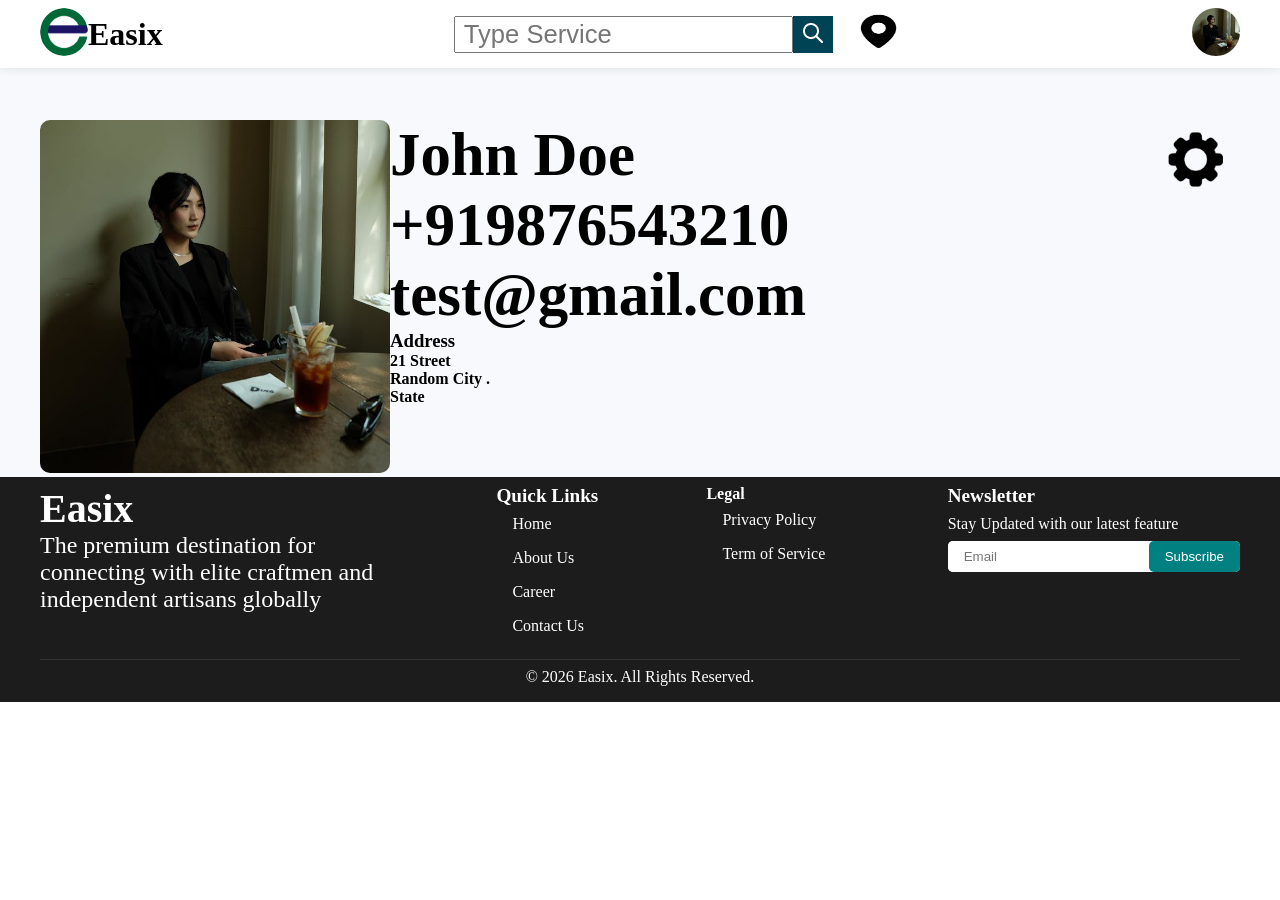
==== profile.html @ 9159142f "design page started" ====
<!DOCTYPE html>
<html lang="en">
<head>
    <meta charset="UTF-8">
    <meta name="viewport" content="width=device-width, initial-scale=1.0">
    <title>Profile | Easix</title>
    <link rel="stylesheet" href="/styles/profile.css">
</head>
<body>
    <header class="header">
        <div class="container1">
            <div class="navbar">
                <div class="logo_title">
                    <div class="logo">
                        <img src="/images/easix.ico" alt="">
                    </div>
                    <div class="title"><h1>Easix</h1></div>
                </div>
                <div class="search_location">
                    <div class="search_form">
                        <input type="text" placeholder="Type Service">
                        <button onclick="window.location.href = '/search.html'"><img src="/images/SearchOutline.png" alt=""></button>
                    </div>
                    <div class="location">
                        <img src="/images/location.png" alt="">
                    </div>
                </div>
                <div class="profile_menu">
                    <div class="profile">
                        <img src="/images/profile.jpg" alt="">
                    </div>
                </div>
            </div>
        </div>
    </header>
    <section class="profile_quick_detail">
        <div class="container1">
            <div class="profile_image_quick_detail">
                <div class="setting_image">
                    <img src="/images/setting.png" alt="">
                </div>
                <div class="profile_image">
                    <img src="/images/profile.jpg" alt="">
                </div>
                <div class="quick_detail">
                    <div class="name">
                        <h2>John Doe</h2>
                    </div>
                    <div class="phone">
                        <h2 contenteditable="true">+919876543210</h2>
                    </div>
                    <div class="email">
                        <h2>test@gmail.com</h2>
                    </div>
                    <div class="address_detail">
                        <div class="address">
                            <h3>Address</h3>
                        </div>
                        <div class="detail">
                            <h4>21 Street</h4>
                            <h4>Random City . </h4>
                            <h4>State</h4>
                        </div>
                    </div>
                </div>
                
            </div>
        </div>
    </section>
    <div class="footer_copyright">
        <div class="container1">
            <div class="footer">
                <div class="easix_punch_line">
                    <div class="easix">
                        <h3>Easix</h3>
                    </div>
                    <div class="punch_line">
                        <h5>The premium destination for connecting with elite craftmen and independent artisans globally</h5>
                    </div>
                </div>
                <div class="quick_links">
                    <h5>Quick Links</h5>
                    <ul>
                        <li>Home</li>
                        <li>About Us</li>
                        <li>Career</li>
                        <li>Contact Us</li>
                    </ul>
                </div>
                <div class="privacy_policy">
                    <h5>Legal</h5>
                    <ul>
                        <li>Privacy Policy</li>
                        <li>Term of Service</li>
                    </ul>
                </div>
                <div class="newsletter">
                    <h5>Newsletter</h5>
                    <p>Stay Updated with our latest feature</p>
                    <div class="subscription">
                        <input placeholder="Email" type="text"><button>Subscribe</button>
                    </div>
                </div>
            </div>
            <div class="copyright">
                &copy; 2026 Easix. All Rights Reserved.
            </div>
        </div>
    </div>
</body>
</html>
---- styles/profile.css ----
/* resetting */
*{
    margin: 0;
    padding: 0;
    box-sizing: border-box;
}
ul li{
    list-style: none;
}

a{
    text-decoration: none;
    color: #004E61;
}
/*
header
*/

.header {
    position: fixed;
    width: 100%;
    top: 0;
    left: 0;
    z-index: 1000;
    background: #ffffff;
    box-shadow: 0 2px 8px rgba(0,0,0,0.08);
    transition: all 0.3s ease;

}
.container1{
    max-width: 1240px;
    padding: 0px 20px;
    margin: 0px auto;
}
.navbar{
    padding: 8px 0px;
    display: flex;
    justify-content: space-between;
    align-items: center;
}
.navbar .logo_title{
    display: flex;
    justify-content: start;
    align-items: center;
}
.navbar .logo_title .logo img{
    width: 48px;
    border-radius: 50%;
}

.profile_menu .profile img{
    width: 48px;
    border-radius: 50%;
}
.search_location {
    display: flex;
    justify-content: center;
    align-items: center;
    gap: 20px;
    flex-basis: 50%;
}
.search_location .location img {
    width: 48px;
    aspect-ratio: 1/1;
}
.search_location .search_form{
    display: flex;
    justify-content: start;
    align-items: stretch;
}
.search_location .search_form input{
    flex-basis: 80%;
    padding: 2px 8px;
    font-size: clamp(0.5rem, 2vw, 2rem);
}
.search_location .search_form button{
    padding: 4px 8px;
    background-color: #004354;
    color: black;
    border: none;
}
.search_location .search_form button:hover{
    cursor: pointer;
}
/* profile quick detail */
.profile_quick_detail {
    padding-top: 120px;
    background-color: #f7f9fc;
    position: relative;
}
.profile_quick_detail .setting_image img{
    position: absolute;
    top: 5px;
    right: 5px;
    width: 80px;
    mix-blend-mode: multiply;
    cursor: pointer;
}
.profile_quick_detail .profile_image_quick_detail{
    position: relative;
    display: flex;
    justify-content: start;
    align-items: stretch;
}
.profile_quick_detail .profile_image_quick_detail .profile_image img{
    width: 350px;
    border-radius: 10px;
}
.profile_quick_detail .profile_image_quick_detail .quick_detail h2{
    font-size: clamp(2.5rem, 5vw, 3.8rem);

}

/* footer */

.footer_copyright{
    background-color: #1c1c1c;
    color: white;
    padding: 8px 16px;
}
.footer_copyright .footer{
    display: flex;
    justify-content: space-between;
    align-items: start;
    margin-bottom: 16px;
}
.footer_copyright .footer .easix_punch_line {
    flex-basis: 350px;
}
.footer_copyright .footer .easix_punch_line h3{
    font-size: clamp(2.5rem, 3vw, 3.2rem);
}
.footer_copyright .footer .easix_punch_line h5{
    font-size: clamp(1.5rem, 1.5vw, 1.8rem);
    font-weight: normal;
}
.footer_copyright .footer .quick_links h5{
    font-size: 1.2rem;
}
.footer_copyright .footer .quick_links li{
    padding: 8px 16px;
    font-size: 16px;
    font-weight: normal;
}
.footer_copyright .footer .privacy_policy h5{
    font-size: 1rem;
}
.footer_copyright .footer .privacy_policy li{
    padding: 8px 16px;
    font-size: 16px;
}
.footer_copyright .footer .newsletter h5{
    font-size: 1.2rem;
}

.footer_copyright .footer .newsletter p{
    margin-block: 8px 8px;
}



.footer_copyright .footer .newsletter .subscription{
    display: flex;
    justify-content: center;
    align-items: center;
    background-color: #fff;
    border-radius: 5px;
}

.footer_copyright .footer .newsletter .subscription input,.footer_copyright .footer .newsletter .subscription button {
    padding: 8px 16px;
    border: none;
    border-radius: 5px;
    outline: none;
}
.footer_copyright .footer .newsletter .subscription button {
    background-color: teal;
    color: #fff;
    flex-basis: 30%;
}
.footer_copyright .copyright{
    border-top: 1px solid rgba(255, 255, 255, 0.1);
    text-align: center;
    padding: 8px 16px;
}
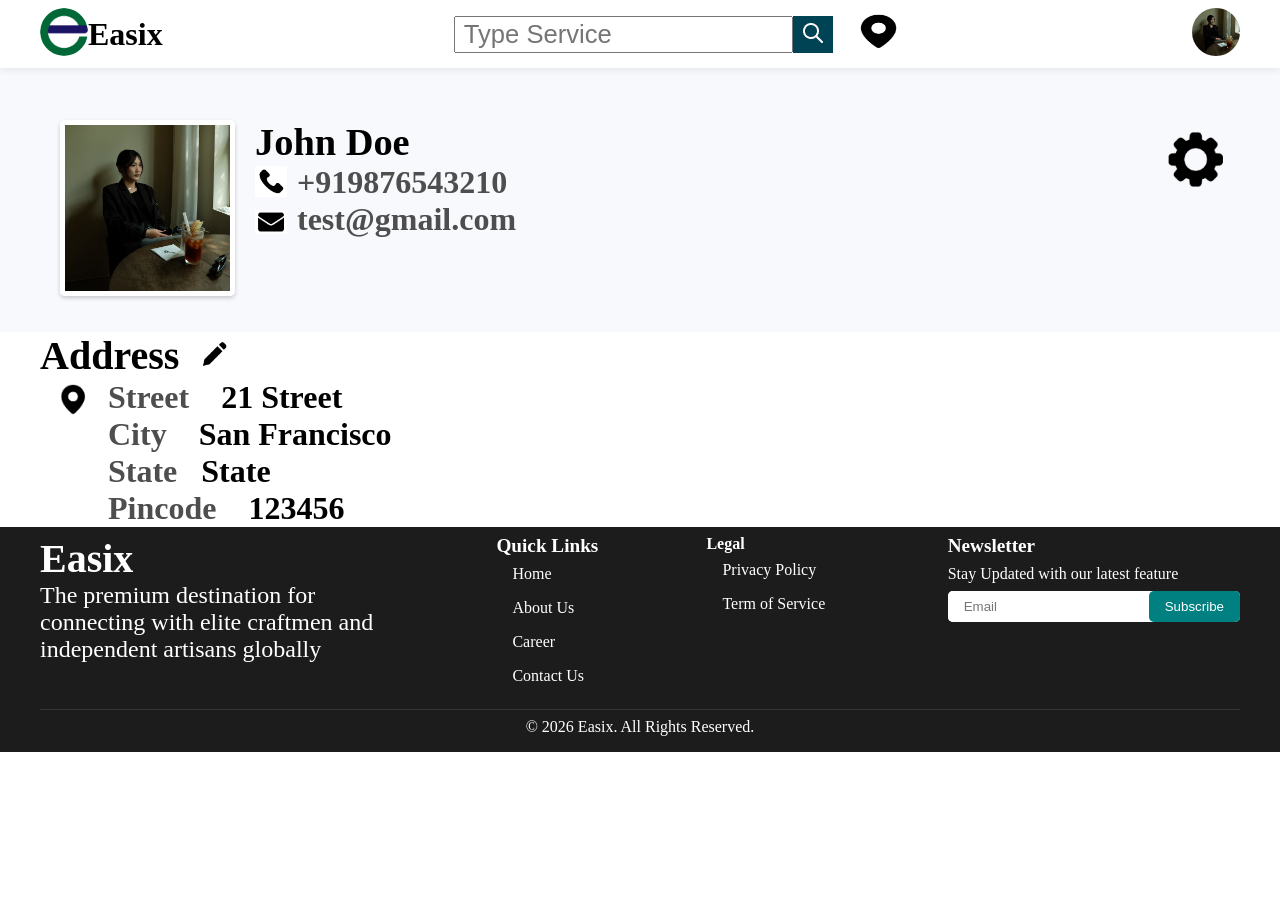
==== commit a3642e7f: "design completed" ====
--- a/profile.html
+++ b/profile.html
@@ -47,23 +47,35 @@
                         <h2>John Doe</h2>
                     </div>
                     <div class="phone">
-                        <h2 contenteditable="true">+919876543210</h2>
+                        <div class="phone_icon"><img src="/images/phone.png" alt=""></div>
+                        <h4>+919876543210</h4>
                     </div>
                     <div class="email">
-                        <h2>test@gmail.com</h2>
-                    </div>
-                    <div class="address_detail">
-                        <div class="address">
-                            <h3>Address</h3>
-                        </div>
-                        <div class="detail">
-                            <h4>21 Street</h4>
-                            <h4>Random City . </h4>
-                            <h4>State</h4>
-                        </div>
+                        <div class="email_icon"><img src="/images/email.png" alt=""></div>
+                        <h4>test@gmail.com</h4>
                     </div>
                 </div>
-                
+            </div>
+        </div>
+    </section>
+    <section class="address_block">
+        <div class="container1">
+            <div class="address_detail">
+                <div class="address">
+                    <h3>Address</h3>
+                    <div class="image">
+                        <a href="/profile_edit.html"><img src="/images/edit.png" alt=""></a>
+                    </div>
+                </div>
+                <div class="image_detail">
+                    <div class="image"><img src="/images/location.png" alt=""></div>
+                    <div class="detail">
+                        <h4><span>Street</span> 21 Street</h4>
+                        <h4><span>City</span> San Francisco</h4>
+                        <h4><span>State</span>State</h4>
+                        <h4><span>Pincode</span> 123456</h4>
+                    </div>
+                </div>
             </div>
         </div>
     </section>
--- a/styles/profile.css
+++ b/styles/profile.css
@@ -11,6 +11,7 @@
 a{
     text-decoration: none;
     color: #004E61;
+    cursor: pointer;
 }
 /*
 header
@@ -85,6 +86,7 @@
 /* profile quick detail */
 .profile_quick_detail {
     padding-top: 120px;
+    padding-bottom: 32px;
     background-color: #f7f9fc;
     position: relative;
 }
@@ -101,15 +103,67 @@
     display: flex;
     justify-content: start;
     align-items: stretch;
+    gap: 20px;
 }
 .profile_quick_detail .profile_image_quick_detail .profile_image img{
-    width: 350px;
-    border-radius: 10px;
+    width: 175px;
+    border-radius: 5px;
+    border: 5px solid white;
+    box-shadow: 0px 2px 4px rgba(0, 0, 0, 0.2);
 }
 .profile_quick_detail .profile_image_quick_detail .quick_detail h2{
-    font-size: clamp(2.5rem, 5vw, 3.8rem);
-
-}
+    font-size: clamp(2rem, 3vw, 2.8rem);
+}
+
+.profile_quick_detail .profile_image_quick_detail .quick_detail h4{
+    font-size: clamp(1rem, 2.5vw, 2.5rem);
+    color: #4e4e4e;
+}
+.profile_image_quick_detail .quick_detail .phone, .profile_image_quick_detail .quick_detail .email{
+    display: flex;
+    justify-content: start;
+    align-items: end;
+    gap: 10px;
+}
+.profile_image_quick_detail .quick_detail img {
+    width: 32px;
+}
+
+
+
+/* about */
+.address_block .address_detail .image_detail{
+    display: flex;
+    justify-content: start;
+    align-items: start;
+    gap: 20px;
+    padding-left: 16px;
+}
+.address_block .address_detail .address {
+    display: flex;
+    justify-content: start;
+    align-items: center;
+    gap: 20px;
+}
+.address_block .address_detail .address h3{
+    font-size: clamp(2.5rem, 3vw, 3.2rem);
+}
+.address_block .address_detail .address h3 span{
+    color: #004E61;
+    font-size: 24px;
+}
+.address_block .address_detail .image img{
+    width: 32px;
+}
+.address_block .address_detail .image_detail h4{
+    font-size: clamp(2rem, 2vw, 2rem);
+}
+.address_block .address_detail .image_detail h4 span{
+    padding-right: 24px;
+    font-size: clamp(2rem, 2vw, 2rem);
+    color: #4e4e4e;
+}
+
 
 /* footer */
 
